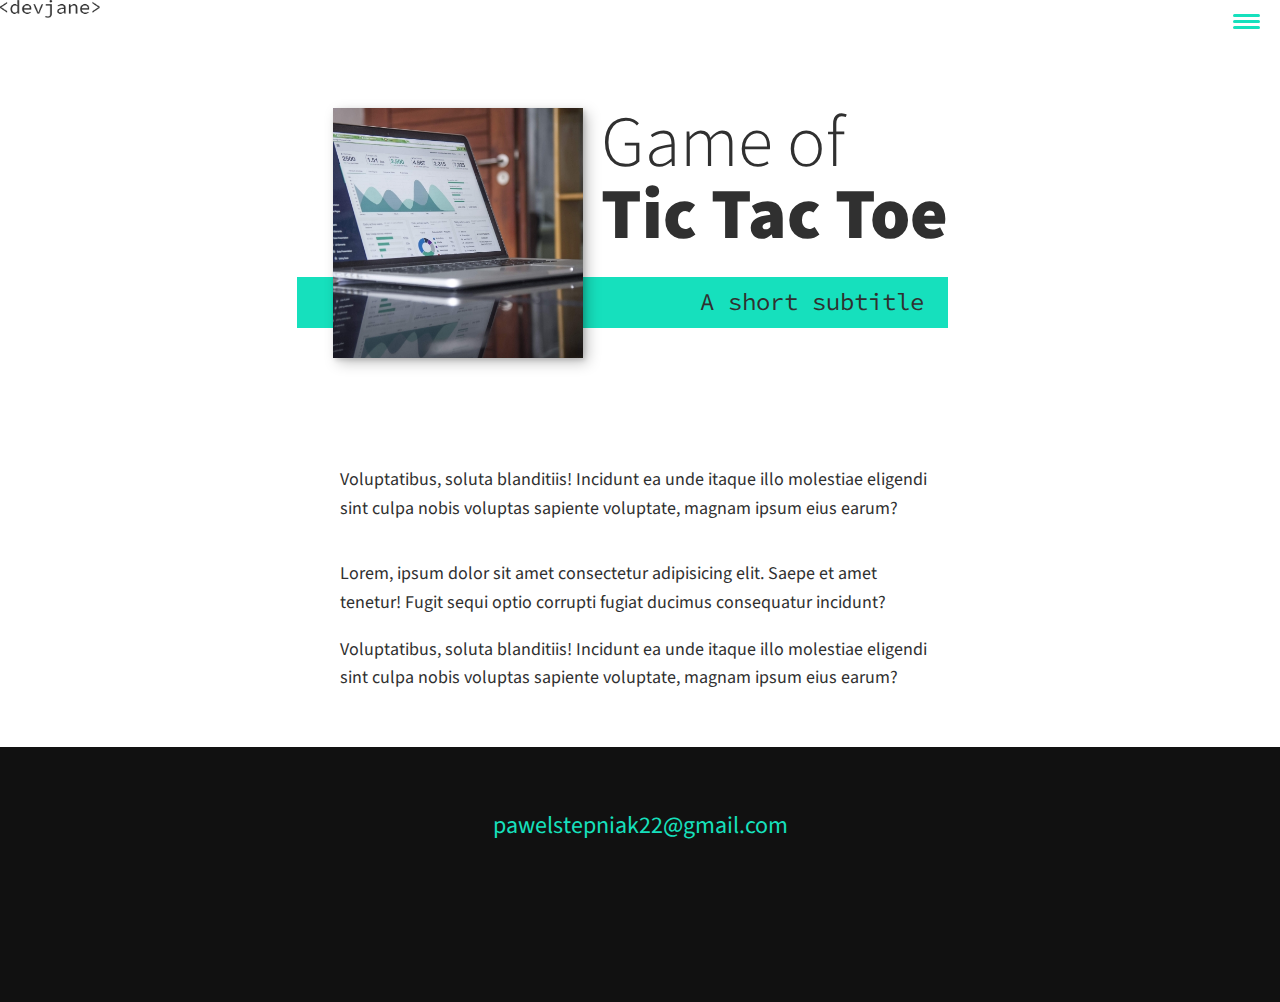
==== portfolio-item.html @ 3e6b11db "initial commit" ====
<!DOCTYPE html>
<html lang="en">
    <head>
        <meta charset="UTF-8">
        <meta name="viewport" content="width=device-width, initial-scale=1.0">
        <title>Pawel Stepniak Portfolio Website</title>
        <link rel="stylesheet" href="https://cdnjs.cloudflare.com/ajax/libs/normalize/7.0.0/normalize.min.css">
        <link rel="stylesheet" href="https://cdnjs.cloudflare.com/ajax/libs/font-awesome/5.11.2/css/all.css" integrity="sha256-46qynGAkLSFpVbEBog43gvNhfrOj+BmwXdxFgVK/Kvc=" crossorigin="anonymous" />  
        
        <link href="https://fonts.googleapis.com/css?family=Source+Code+Pro:400,900|Source+Sans+Pro:300,900&display=swap" rel="stylesheet">
        
        <link rel="stylesheet" href="css/style.css">

    </head>
    <body>
        <header>
            <div class="logo">
                <img src="img/devjane.png" alt="">
            </div>
            <button class="nav-toggle" aria-label="toggle navigation">
                <span class="hamburger"></span>
            </button>
            <nav class="nav">
                <ul class="nav__list">
                    <li class="nav__item"><a href="#home" class="nav__link">Home</a></li>
                    <li class="nav__item"><a href="#services" class="nav__link">My Services</a></li>
                    <li class="nav__item"><a href="#about" class="nav__link">About me</a></li>
                    <li class="nav__item"><a href="#work" class="nav__link">My Work</a></li>
                </ul>
            </nav>
        </header>
        

        <section class="intro">
            <h1 class="section__title section__title--intro">
                Game of <strong>Tic Tac Toe</strong>
            </h1>
            <p class="section__subtitle section__subtitle--intro">A short subtitle</p>
            <img src="img/portfolio-01.jpg" alt="" class="intro__img">
        </section>
        
        <div class="portfolio-item-individual">
            <p>Voluptatibus, soluta blanditiis! Incidunt ea unde itaque illo molestiae eligendi sint culpa nobis voluptas sapiente voluptate, magnam ipsum eius earum?</p>
            <img src="img/portfolio-details.jpg" alt="">
            <p>Lorem, ipsum dolor sit amet consectetur adipisicing elit. Saepe et amet tenetur! Fugit sequi optio corrupti fugiat ducimus consequatur incidunt?</p>
            <p>Voluptatibus, soluta blanditiis! Incidunt ea unde itaque illo molestiae eligendi sint culpa nobis voluptas sapiente voluptate, magnam ipsum eius earum?</p>
        </div>
        
        
        <!-- Footer -->
        <footer class="footer">
            <a href="mailto:pawelstepniak22@gmail.com" class="footer__link">pawelstepniak22@gmail.com</a>
            <ul class="social-list">
              <!-- <li class="social-list__item">
                <a class="social-list__link" href="https://codepen.io">
                  <i class="fab fa-codepen"></i>
                </a>
              </li>
              <li class="social-list__item">
                <a class="social-list__link" href="http://dribbble.com">
                  <i class="fab fa-dribbble"></i>
                </a>
              </li> -->
              <li class="social-list__item">
                <a class="social-list__link" href="https://twitter.com/kainpets">
                  <i class="fab fa-twitter"></i>
                </a>
              </li>
              <li class="social-list__item">
                <a class="social-list__link" href="https://github.com/kainpets">
                  <i class="fab fa-github"></i>
                </a>
              </li>
            </ul>
        </footer>
        
        
        <script src="js/index.js"></script>
        
    </body>
</html>
---- css/style.css ----
*,
*::before,
*::after {
    box-sizing: border-box;
}

/* Custom Properties, update these for your own design */

:root {
    --ff-primary: 'Source Sans Pro', sans-serif;
    --ff-secondary: 'Source Code Pro', monospace;
    
    --fw-reg: 300;
    --fw-bold: 900;
    
    --clr-light: #fff;
    --clr-dark: #303030;
    --clr-accent: #16e0bd;
    
    --fs-h1: 3rem;
    --fs-h2: 2.25rem;
    --fs-h3: 1.25rem;
    --fs-body: 1rem;

    --bs: 0.25em 0.25em 0.75em rgba(0,0,0,.25),
        0.125em 0.125em 0.25em rgba(0,0,0,.15);
}

@media (min-width: 800px) {
    :root {
        --fs-h1: 4.5rem;
        --fs-h2: 3.75rem;
        --fs-h3: 1.5rem;
        --fs-body: 1.125rem;
    }
}

/* General styles */

html {
    scroll-behavior: smooth;
}

body {
    background: var(--clr-light);
    color: var(--clr-dark);
    margin: 0;
    font-family: var(--ff-primary);
    font-size: var(--fs-body);
    line-height: 1.6;
}

section {
    padding: 5em 2em;
}

img {
    display: block;
    max-width: 100%;
}

strong { font-weight: var(--fw-bold) }


:focus {
    outline: 3px solid var(--clr-accent);
    outline-offset: 3px;
}

/* buttons */

.btn {
    display: inline-block;
    padding: .5em 2.5em;
    background: var(--clr-accent);
    color: var(--clr-dark);
    text-decoration: none;
    cursor: pointer;
    font-size: .8rem;
    text-transform: uppercase;
    letter-spacing: 2px;
    font-weight: var(--fw-bold);
    transition: transform 200ms ease-in-out;
}

.btn:hover {
    transform: scale(1.1);
}

/* Typography */

h1,
h2,
h3 {
    line-height: 1;
    margin: 0;
}

h1 { font-size: var(--fs-h1) }
h2 { font-size: var(--fs-h2) }
h3 { font-size: var(--fs-h3) }


.section__title {
    margin-bottom: .25em;
}

.section__title--intro {
    font-weight: var(--fw-reg);
}

.section__title--intro strong {
    display: block;
}

.section__subtitle {
    margin: 0;
    font-size: var(--fs-h3);
}

.section__subtitle--intro,
.section__subtitle--about {
    background: var(--clr-accent);
    padding: .25em 1em;
    font-family: var(--ff-secondary);
    margin-bottom: 1em;
}


/* header */

.header {
    display: flex;
    justify-content: space-between;
    padding: 1em;
}

.logo {
    max-width: 100px;

}

.nav {
    position: fixed;
    background: var(--clr-dark);
    color: var(--clr-light);
    top: 0;
    bottom: 0;
    left: 0;
    right: 0;
    z-index: 100;

    transform: translateX(100%);
    transition: transform 250ms cubic-bezier(.5, 0, .5, 1);

}

.nav__list {
    list-style: none;
    display: flex;
    height: 100%;
    flex-direction: column;
    justify-content: space-evenly;
    align-items: center;
    margin: 0;
    padding: 0;
}

.nav__link {
    color: inherit;
    font-weight: var(--fw-bold);
    font-size: var(--fs-h2);
    text-decoration: none;
}

.nav__link:hover {
    color: var(--clr-accent);
}

.nav-toggle {
    padding: .5em;
    background: transparent;
    border: 0;
    cursor: pointer;
    position: absolute;
    right: 1em;
    top: 1em;
    z-index: 1000;
}

.nav-open .nav {
    transform: translateX(0);
}

.nav-open .nav-toggle {
    position: fixed;
}

.nav-open .hamburger {
    transform: rotate(.625turn);
}

.nav-open .hamburger::after {
    opacity: 0;
}

.nav-open .hamburger::before {
    transform: rotate(90deg) translateX(-6px);
}

.hamburger {
    display: block;
    position: relative;
}

.hamburger,
.hamburger::before,
.hamburger::after {
    background: var(--clr-accent);
    width: 2em;
    height: 3px;
    border-radius: 1em;
    transition: transform 250ms ease-in-out;
}


.hamburger::before,
.hamburger::after {
    content: '';
    position: absolute;
    left: 0;
    right: 0;
}

.hamburger::before {top: 6px;}
.hamburger::after{bottom: 6px;}
/*  Intro section  */

.intro {
    position: relative;
}

.intro__img {
    box-shadow: var(--bs);
}

.section__subtitle--intro {
    display: inline-block;
}

@media (min-width: 600px) {
    .intro {
        display: grid;
        width: min-content;
        margin: 0 auto;
        grid-column-gap: 1em;
        grid-template-areas: 
        "img title"
        "img subtitle";
        grid-template-columns: min-content max-content;
    }
    
    .intro__img {
        grid-area: img;
        min-width: 250px;
        position: relative;
        z-index: 2;
    }    
    
    .section__subtitle--intro {
        align-self: start;
        grid-column: -1 / 1;
        grid-row: 2;
        text-align: right;
        position: relative;
        left: -1.5em;
        width: calc(100% + 1.5em);
    }
}


/* my services section */

.my-services {
    background-color: var(--clr-dark);
    background-image: url(../img/services-bg.jpg);
    background-size: cover;
    background-blend-mode: multiply;
    color: var(--clr-light);
    text-align: center;
}

.section__title--services {
    color: var(--clr-accent);
    position: relative;
}

.section__title--services::after {
    content: '';
    display: block;
    width: 2em;
    height: 1px;
    margin: 0.5em auto 1em;
    background: var(--clr-light);
    opacity: 0.25;
}

.services {
    margin-bottom: 4em;
}

.service {
    max-width: 500px;
    margin: 0 auto;
}

@media (min-width: 800px) {
    .services {
        display: flex;
        max-width: 1000px;
        margin-left: auto;
        margin-right: auto;
    }

    .service + .service {
        margin-left: 2em;
    }
}

.about-me {
    max-width: 1000px;
    margin: 0 auto;
}

.about-me__img {
    box-shadow: var(--bs);
}

@media (min-width: 600px) {
    .about-me {
        display: grid;
        grid-template-columns: 1fr 200px;
        grid-template-areas: 
            "title img"
            "subtitle img"
            "text img";
            grid-column-gap: 2em;
    }

    .section__title--about {
        grid-area: title;
    }

    .section__subtitle--about {
        grid-column: 1/ -1;
        grid-row: 2;
        position: relative;
        left: -2em;
        width: calc(100% + 2em);
        padding-left: 1em;
        padding-right: calc(200px + 4em);
    }

    .about-me__img {
        grid-area: img;
        position: relative;
        z-index: 2;
    }
}

/* my work */

.my-work {
    background-color: var(--clr-dark);
    color: var(--clr-light);
    text-align: center;
}

.section__subtitle--work {
    color: var(--clr-accent);
    font-weight: var(--fw-bold);
    margin-bottom: 2em;
}

.portfolio {
    display: grid;
    grid-template-columns: repeat(auto-fit, minmax(300px, 1fr));
}

.portfolio__item {
    background: var(--clr-accent);
    overflow: hidden;
}

.portfolio__img {
    transition:
        transform 750ms cubic-bezier(.5, 0, .5, 1),
        opacity 250ms linear;
}

.portfolio__item:focus {
    position: relative;
    z-index: 2;
}

.portfolio__img:hover,
.portfolio__item:focus .portfolio__img {
    transform: scale(1.2);
    opacity: .75;
}

/* footer */

.footer {
    background: #111;
    color: var(--clr-accent);
    text-align: center;
    padding: 2.5em 0;
    font-size: var(--fs-h3);
}

.footer a { 
    color: inherit; 
    text-decoration: none;
};

.footer__link {
    font-weight: var(--fw-bold);
}

.footer__link:hover,
.social-list__link:hover {
    opacity: .7;
}

.footer__link:hover {
    text-decoration: underline;
}

.social-list {
    list-style: none;
    display: flex;
    justify-content: center;
    margin: 2em 0;
    padding: 0;
    gap: 1em;
}

/* individual portfolio item styles */

.portfolio-item-individual {
    padding: 0 2em 2em;
    max-width: 1000px;
    margin: 0 auto;
}

.portfolio-item-individual p {
    max-width: 600px;
    margin-left: auto;
    margin-right: auto;
}
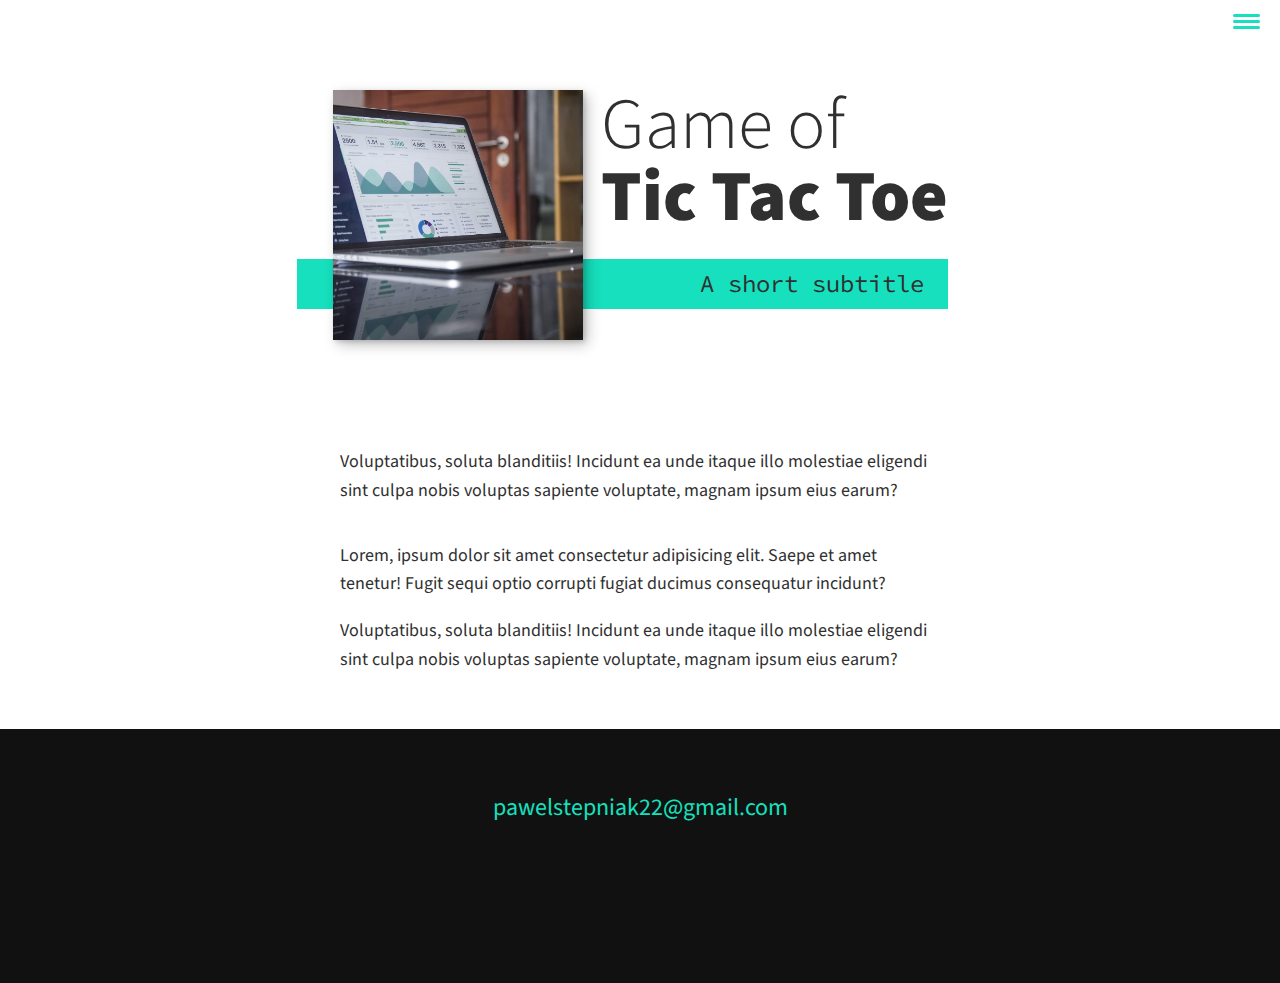
==== commit bba98601: "add portoflio projects" ====
--- a/portfolio-item.html
+++ b/portfolio-item.html
@@ -14,9 +14,9 @@
     </head>
     <body>
         <header>
-            <div class="logo">
+            <!-- <div class="logo">
                 <img src="img/devjane.png" alt="">
-            </div>
+            </div> -->
             <button class="nav-toggle" aria-label="toggle navigation">
                 <span class="hamburger"></span>
             </button>
